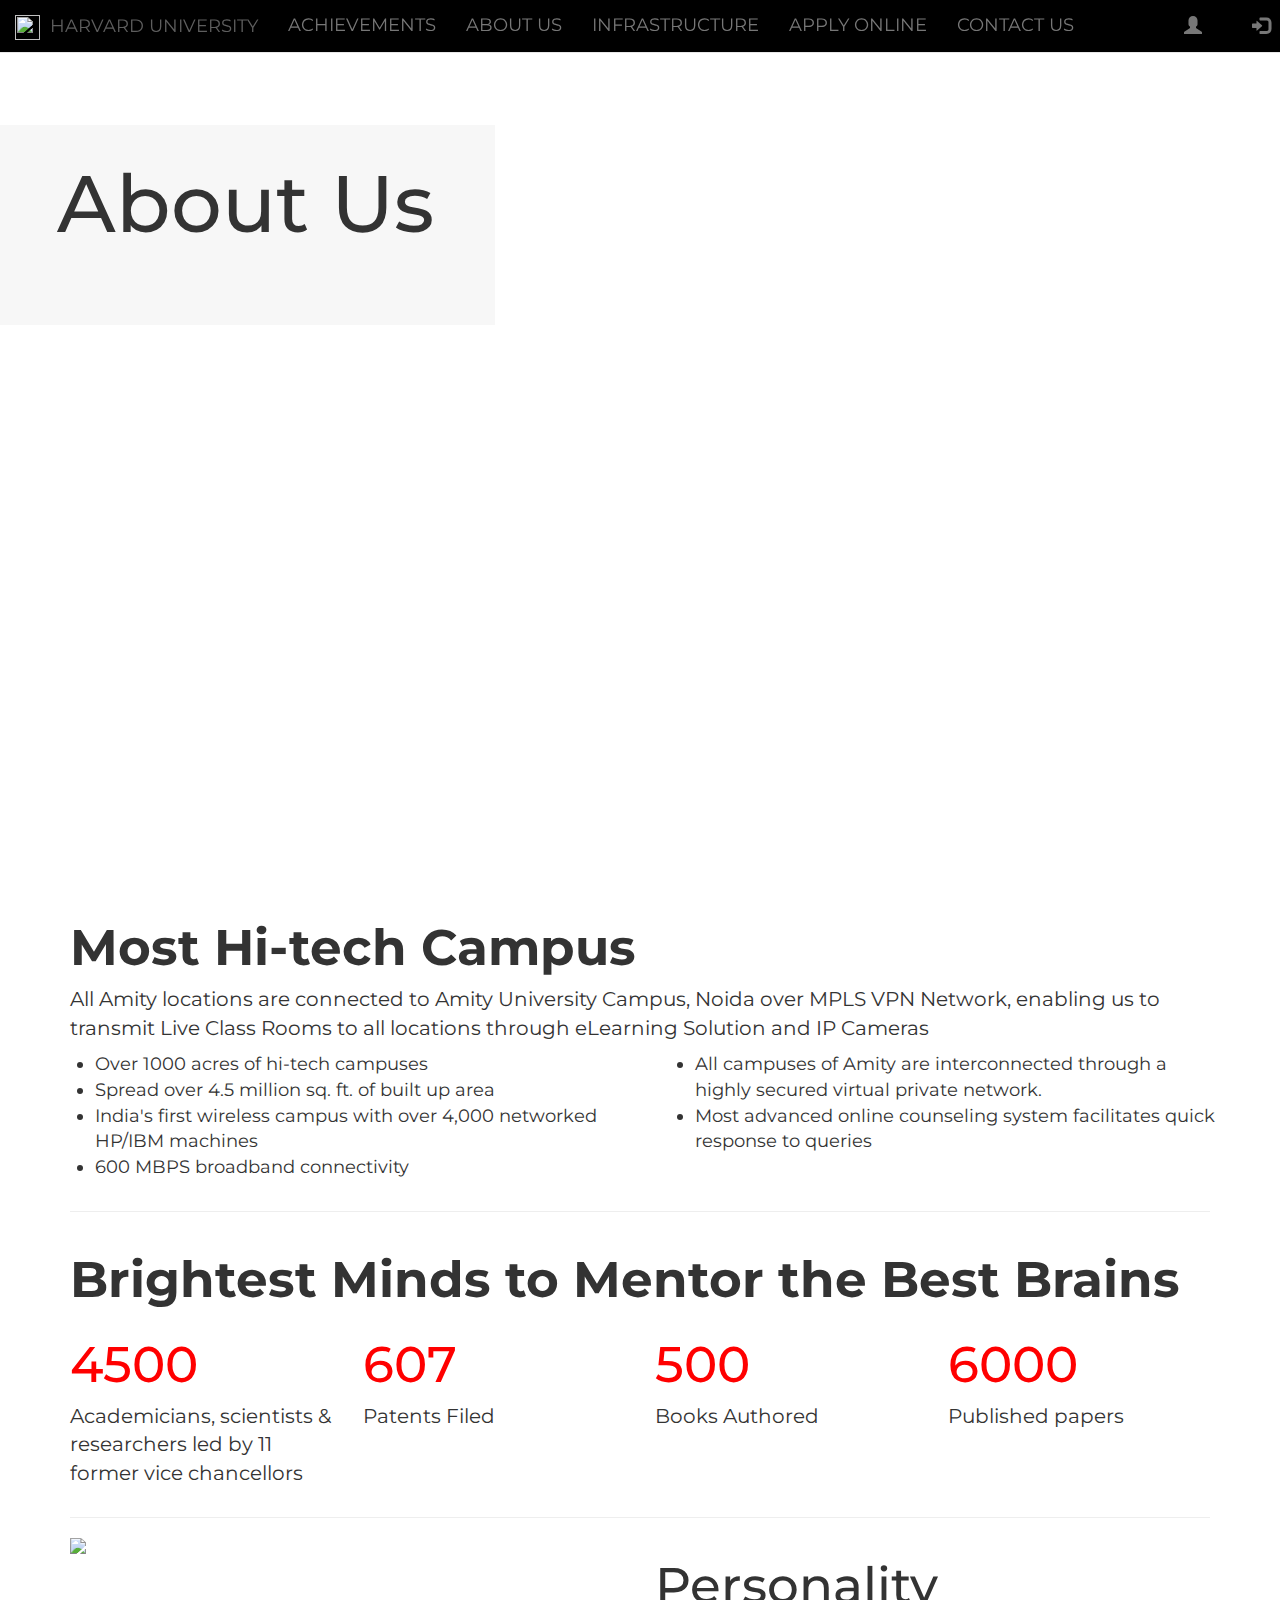
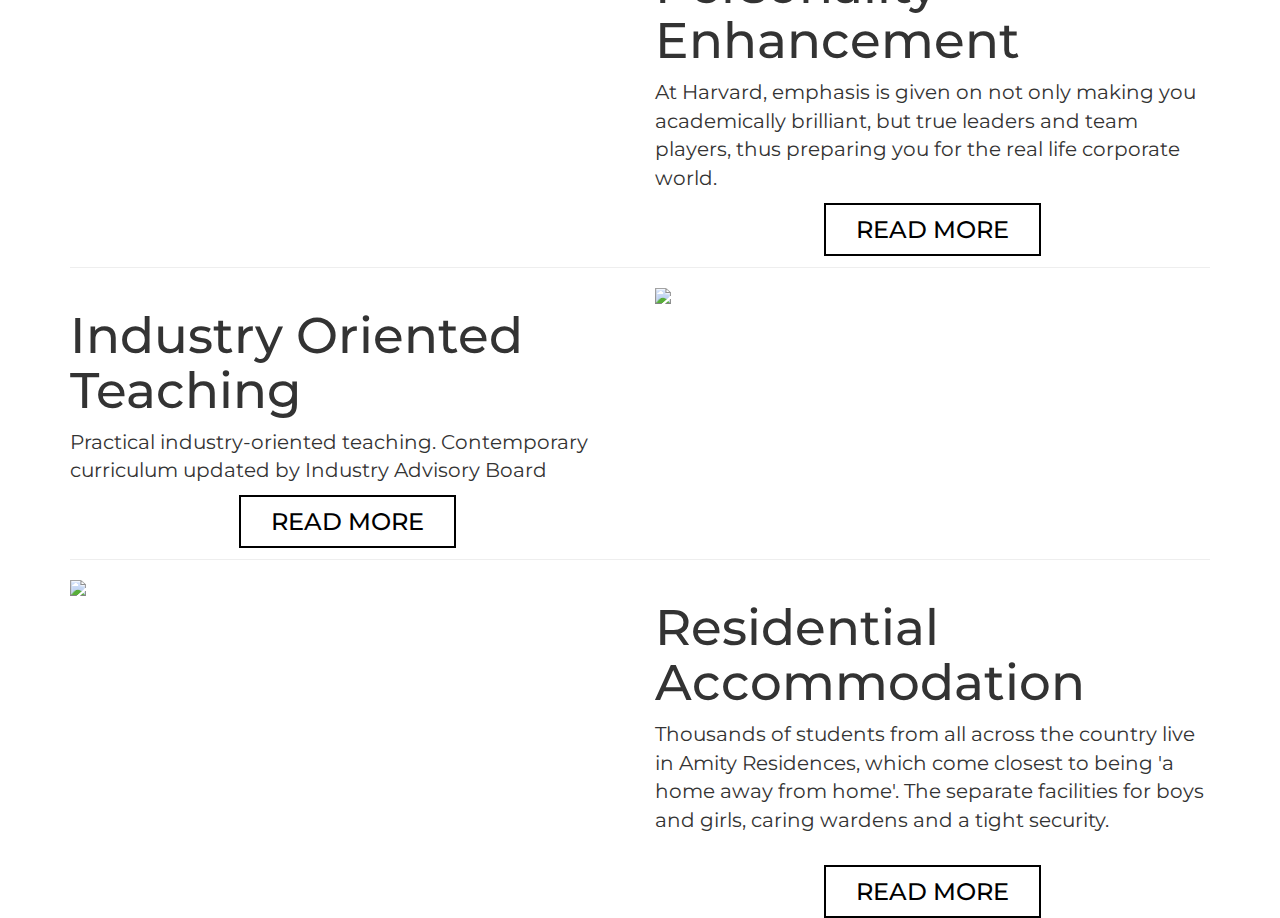
==== aboutus.html @ e87b8b47 "About us file added" ====
<!DOCTYPE html>
<html lang="en">
<head>
  <title>Bootstrap Example</title>
  <meta charset="utf-8">
  <meta name="viewport" content="width=device-width, initial-scale=1">
  <link rel="stylesheet" href="https://maxcdn.bootstrapcdn.com/bootstrap/3.4.0/css/bootstrap.min.css">
  <link rel="stylesheet" type="text/css" href="searchbox.css">
  <link rel="stylesheet" type="text/css" href="harvard main page.css">
  <link href="https://fonts.googleapis.com/css?family=Montserrat" rel="stylesheet">
  <link rel="stylesheet" href="css/animate.css">
  <script src="https://ajax.googleapis.com/ajax/libs/jquery/3.3.1/jquery.min.js"></script>
  <script src="https://maxcdn.bootstrapcdn.com/bootstrap/3.4.0/js/bootstrap.min.js"></script>
  
  <style type="text/css">
  .mybutton
{
    border: 2px solid black;
    color: black;
    padding: 10px 30px;
    font-size: 24px;
    text-decoration: none !important;
    font-weight: 500;
    text-transform: uppercase;
}
.mybutton:hover
{
    background: black;
    border: 2px solid black;
    color: white;
    transition: 1.1s;
 
}
	.col-xs-3 h2{
		font-size: 50px;
		color: red;
	} 
	.col-xs-3 p{
		font-size: 20px;
	}
	h1{
		font-size:50px;
	}
	div p{
		font-size: 20px;


	}
	div li{
		font-size: 18px;
		padding: auto;
	}


  
  </style>
</head>
<body style="font-family: 'Montserrat', sans-serif;" class="wow fadeInDownBig">
		<nav class="navbar navbar-default navbar-fixed-top" style="background-color: black;">
				<div class="navbar-header">
					<button type="button" class="navbar-toggle" data-toggle="collapse" data-target="#myNavbar">
				  <span class="icon-bar"></span>
				  <span class="icon-bar"></span>
				  <span class="icon-bar"></span>                        
			</button>
					<a class="navbar-brand qwer" style="" href="harvard main page.html"><span><img src="hogwarts13.png" class="" style="height:25px;width: 25px"></span>&nbsp;&nbsp;HARVARD UNIVERSITY</a>
				</div>
				<div class="collapse navbar-collapse" id="myNavbar">
					<ul class="nav navbar-nav" style="font-family: 'Montserrat', sans-serif;">
						<li id="bg"><a style="" class="qwer" href="yashank1.html">ACHIEVEMENTS</a></li>
						<li id="bg"><a style="" class="qwer" href="aboutusmohit.html">ABOUT US</a></li>
						<li id="bg"><a href="academics news.html" class="qwer">INFRASTRUCTURE</a></li>
						<li id="bg"><a style="" class="qwer" href="vov.html">APPLY ONLINE</a></li>
						<li id="bg"><a style="" class="qwer" href="contactusnew.html">CONTACT US</a></li>
					</ul>
					<ul class="nav navbar-nav navbar-right">
						<li id="bg"><a href="vov.html" class="qwer" data-toggle="tooltip" title="register account" data-placement="bottom">&nbsp;&nbsp;<span class="glyphicon glyphicon-user"></span>&nbsp;&nbsp;</a></li>
						<li id="bg"><a href="login.html" data-toggle="tooltip" title="login account" data-placement="bottom" class="qwer">&nbsp;&nbsp;<span class="glyphicon glyphicon-log-in"></span>&nbsp;&nbsp;</a></li>
					</ul>
				</div>
			</nav>
		   
  <div class="container-fluid wow flash" style="background-image: url('about us.jpg');width:100%;height:100vh;background-repeat: no-repeat;background-size: cover;">
    <div style="background-color: rgb(240,240,240,0.5); margin-left:-20px;margin-top: 10%;margin-bottom:40%; height:200px;width:40%"><b><h1 style="font-size: 80px;text-align: center;padding-top: 35px;" class="wow slideInLeft">About Us</h1></b></div>
  </div>
  <!--------content-------------->
  <div class="container">
  	<div class="row">
  		<div class="col-xs-12"> 
  			<h1 class="wow fadeInUp"><b>Most Hi-tech Campus</b></h1>
  			<p class="wow fadeInUp">All Amity locations are connected to Amity University Campus, Noida over MPLS VPN Network, enabling us to transmit Live Class Rooms to all locations through eLearning Solution and IP Cameras</p>
  			
  		</div>
  		<div class="row">
  			<div class="col-xs-6">
  				<ul>
  					<li class="wow fadeInUp">Over 1000 acres of hi-tech campuses</li>
  					<li class="wow fadeInUp">Spread over 4.5 million sq. ft. of built up area</li>
  					<li class="wow fadeInUp">India's first wireless campus with over 4,000 networked HP/IBM machines</li>
  					<li class="wow fadeInUp">600 MBPS broadband connectivity</li>

  				</ul>
  			</div>

  			<div class="col-xs-6">
  				<ul>
  					<li class="wow fadeInUp">All campuses of Amity are interconnected through a highly secured virtual private network.</li>
  					<li class="wow fadeInUp">Most advanced online counseling system facilitates quick response to queries</li>
  				</ul>
  			</div>
  		</div>
  	</div>
  	<hr style="color: grey;">
  </div>
  <div class="container">
  	<div class="row">
  		<div class="col-xs-12"><h1 class="wow fadeInUp"><b>Brightest Minds to Mentor the Best Brains</b></h1></div>
  	</div>
  	<div class="row">
  		<div class="col-xs-3">
  			<h2 class="wow fadeInUp">4500</h2>
			  <p class="wow fadeInUp">Academicians, scientists & researchers led by 11 former vice chancellors</p>
			  
  		</div>
  		<div class="col-xs-3">
  			<h2 class="wow fadeInUp">607</h2>
  			<p class="wow fadeInUp">Patents Filed</p>
  		</div>
  		<div class="col-xs-3">
  			<h2 class="wow fadeInUp">500</h2>
  			<p class="wow fadeInUp">Books Authored</p>
  		</div>
  		<div class="col-xs-3">
  			<h2 class="wow fadeInUp">6000</h2>
  			<p class="wow fadeInUp">Published papers</p>
  		</div>
  	</div>
  	<hr style="color: grey;">

  </div>
  <div class="container">
  	<div class="row">
  		<div class="col-xs-6">
  			<img src="personality.jpg" class="img-responsive">
  		</div>
  		<div class="col-xs-6">
  			<h1 class="wow fadeInUp">Personality Enhancement</h1>
  			<p class="wow fadeInUp">At Harvard, emphasis is given on not only making you academically brilliant, but true leaders and team players, thus preparing you for the real life corporate world.</p>
			  <center style="margin-top: 20px;"><a href="" class="mybutton wow fadeInDownBig">READ MORE</a></center>  
		</div>
  	</div><hr>
  	<div class="row">
  		<div class="col-xs-6">
  			<h1 class="wow fadeInUp">Industry Oriented Teaching</h1>
  			<p class="wow fadeInUp">Practical industry-oriented teaching. Contemporary curriculum updated by Industry Advisory Board</p>
			  <center style="margin-top: 20px;"><a href="" class="mybutton wow fadeInDownBig">READ MORE</a></center>  
		</div>
  		<div class="col-xs-6">
  			<img src="industry.jpg" class="img-responsive">
  		</div>
  	</div><hr>
  	<div class="row">
  		<div class="col-xs-6">
  			<img src="building.jpg" class="img-responsive">
  		</div>
  		<div class="col-xs-6">
  			<h1 class="wow fadeInUp">Residential Accommodation</h1>
  			<p class="wow fadeInUp">Thousands of students from all across the country live in Amity Residences, which come closest to being 'a home away from home'. The separate facilities for boys and girls, caring wardens and a tight security.</p>
			  <center style="margin-top: 40px;"><a href="" class="mybutton wow fadeInDownBig">READ MORE</a></center>  
		</div>
  	</div>
  </div>
  <script src="js/wow.min.js"></script>
    <script>
        new WOW().init();
    </script>
</body>
</html>
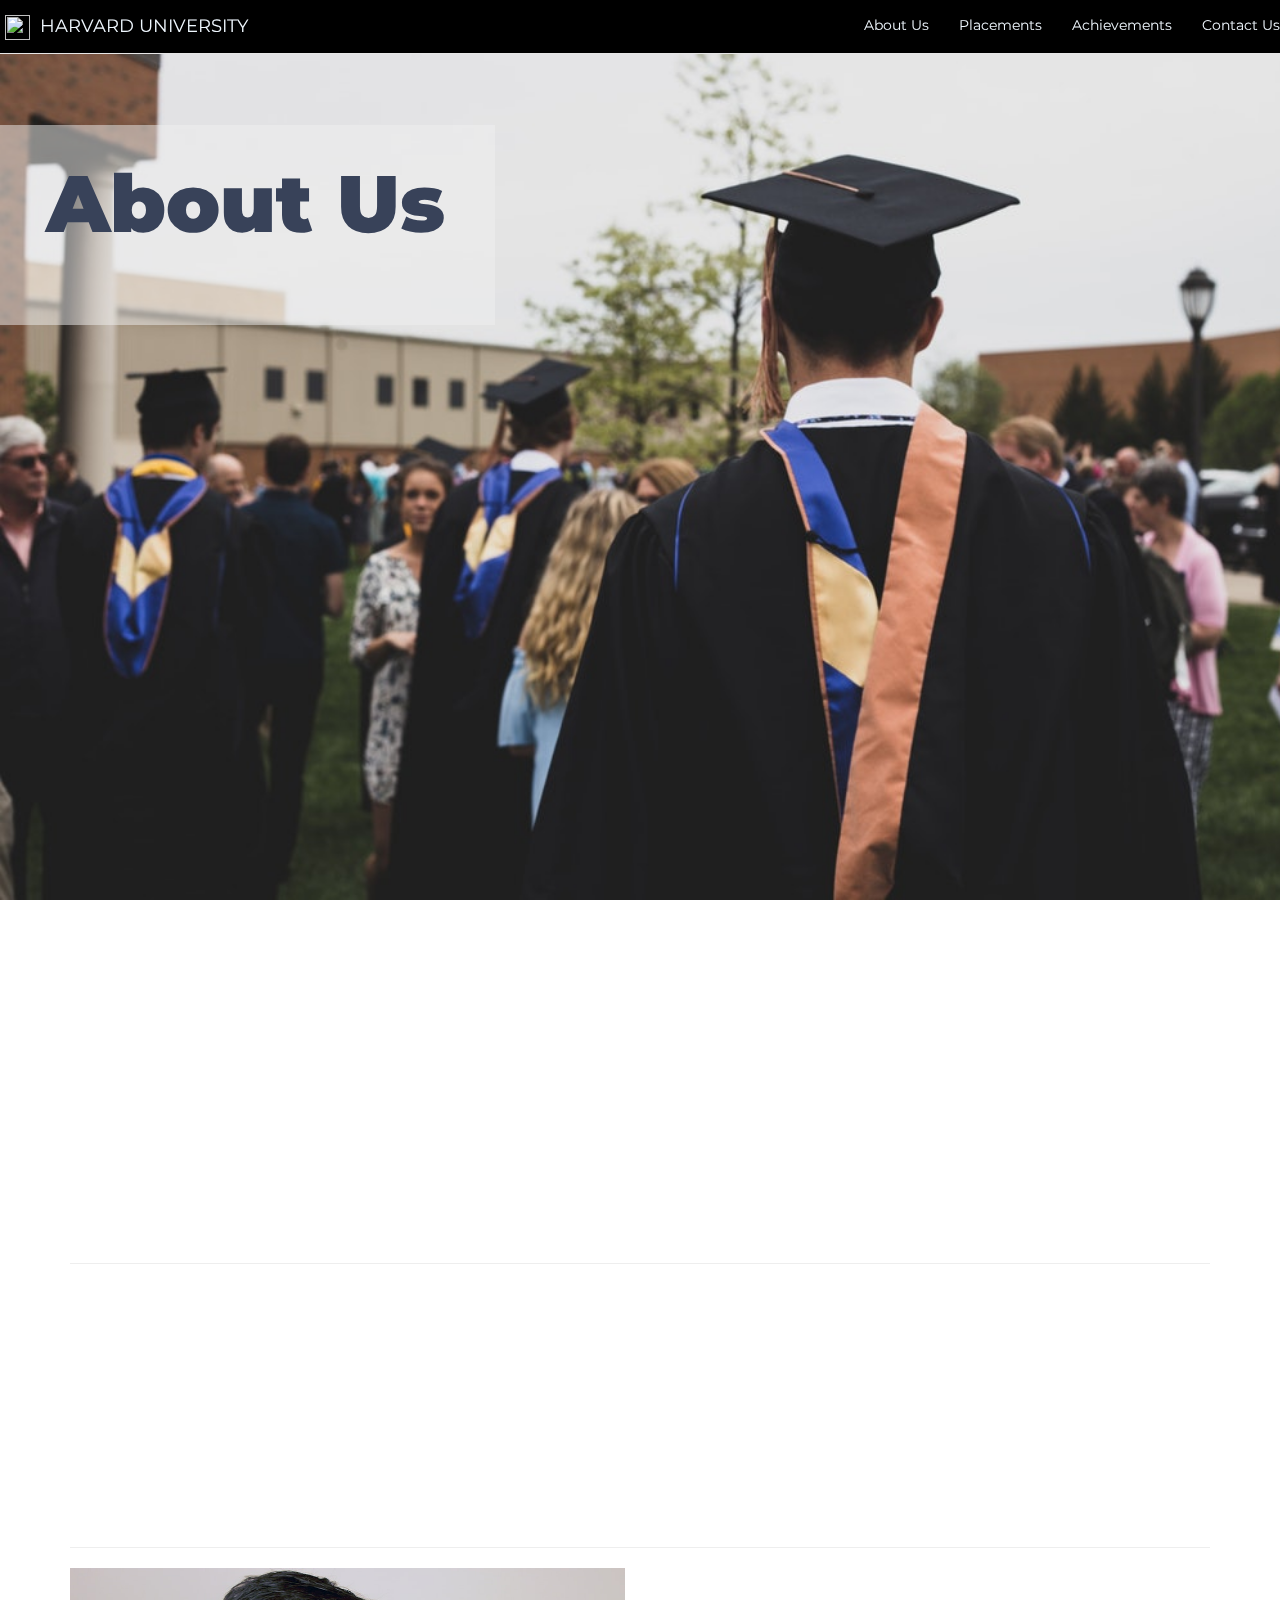
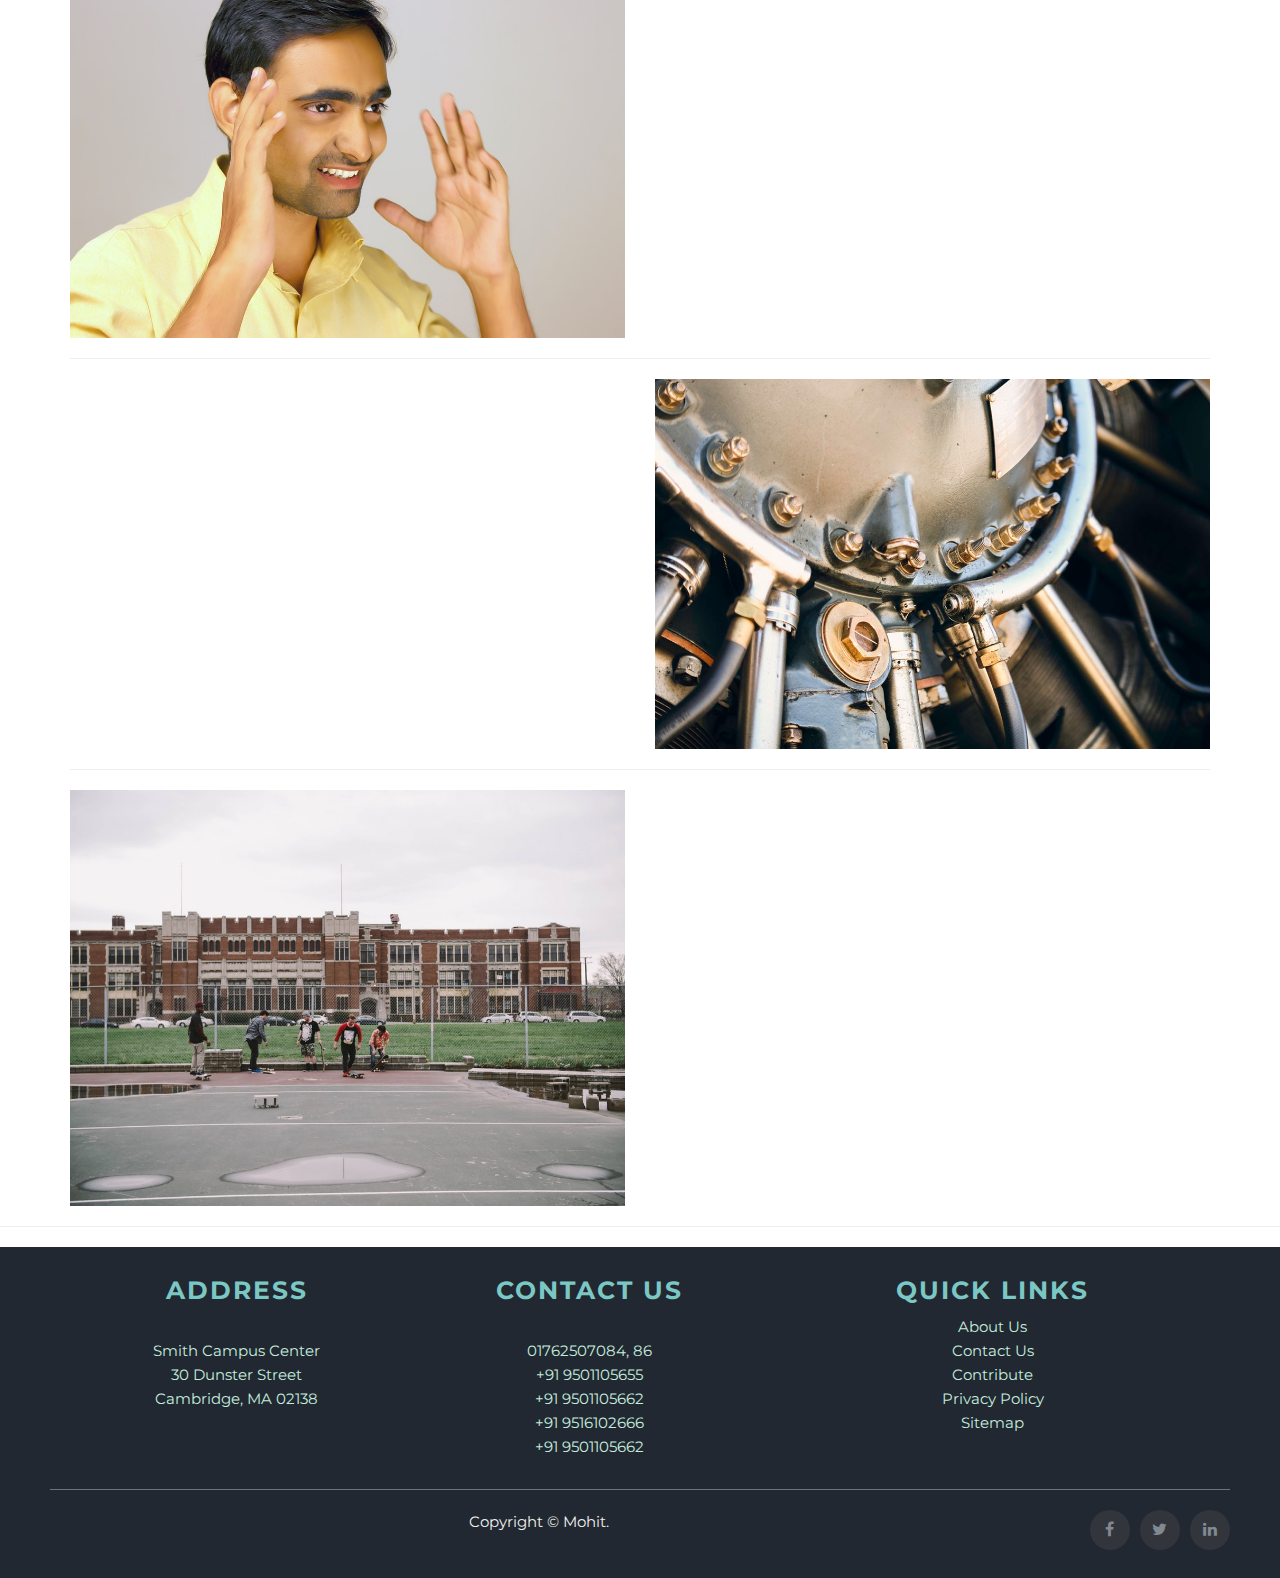
==== commit 56544c15: "Update aboutus.html" ====
--- a/aboutus.html
+++ b/aboutus.html
@@ -1,17 +1,19 @@
 <!DOCTYPE html>
 <html lang="en">
 <head>
-  <title>Bootstrap Example</title>
+  <title>About Us</title>
   <meta charset="utf-8">
   <meta name="viewport" content="width=device-width, initial-scale=1">
   <link rel="stylesheet" href="https://maxcdn.bootstrapcdn.com/bootstrap/3.4.0/css/bootstrap.min.css">
-  <link rel="stylesheet" type="text/css" href="searchbox.css">
-  <link rel="stylesheet" type="text/css" href="harvard main page.css">
+  <link rel="stylesheet" type="text/css" href="Css\harvard main page.css"/>
+  <link rel="stylesheet" type="text/css" href="Css\footer.css" />
+    <link rel="stylesheet" type="text/css" href="affix.css">
+    <link rel="stylesheet" href="https://cdnjs.cloudflare.com/ajax/libs/font-awesome/4.7.0/css/font-awesome.min.css">
   <link href="https://fonts.googleapis.com/css?family=Montserrat" rel="stylesheet">
-  <link rel="stylesheet" href="css/animate.css">
+  <link rel="stylesheet" href="Css/animate.css">
   <script src="https://ajax.googleapis.com/ajax/libs/jquery/3.3.1/jquery.min.js"></script>
   <script src="https://maxcdn.bootstrapcdn.com/bootstrap/3.4.0/js/bootstrap.min.js"></script>
-  
+
   <style type="text/css">
   .mybutton
 {
@@ -29,71 +31,81 @@
     border: 2px solid black;
     color: white;
     transition: 1.1s;
- 
+
 }
-	.col-xs-3 h2{
-		font-size: 50px;
-		color: red;
-	} 
-	.col-xs-3 p{
+	.most h1{
+     font-size: 50px;
+		font-weight: bolder;
+    color: #384259;
+	}
+  .most h2{
+    font-weight: bold;
+    color: #f73859;
+  }
+ .most p{
 		font-size: 20px;
+    color:#7ac7c4;
+
+
 	}
-	h1{
-		font-size:50px;
-	}
-	div p{
-		font-size: 20px;
-
-
-	}
-	div li{
-		font-size: 18px;
-		padding: auto;
-	}
-
-
-  
+  .elements
+  {
+    font-size: 18px;
+    color: #7ac7c4;
+  }
+
   </style>
 </head>
 <body style="font-family: 'Montserrat', sans-serif;" class="wow fadeInDownBig">
-		<nav class="navbar navbar-default navbar-fixed-top" style="background-color: black;">
-				<div class="navbar-header">
-					<button type="button" class="navbar-toggle" data-toggle="collapse" data-target="#myNavbar">
-				  <span class="icon-bar"></span>
-				  <span class="icon-bar"></span>
-				  <span class="icon-bar"></span>                        
-			</button>
-					<a class="navbar-brand qwer" style="" href="harvard main page.html"><span><img src="hogwarts13.png" class="" style="height:25px;width: 25px"></span>&nbsp;&nbsp;HARVARD UNIVERSITY</a>
-				</div>
-				<div class="collapse navbar-collapse" id="myNavbar">
-					<ul class="nav navbar-nav" style="font-family: 'Montserrat', sans-serif;">
-						<li id="bg"><a style="" class="qwer" href="yashank1.html">ACHIEVEMENTS</a></li>
-						<li id="bg"><a style="" class="qwer" href="aboutusmohit.html">ABOUT US</a></li>
-						<li id="bg"><a href="academics news.html" class="qwer">INFRASTRUCTURE</a></li>
-						<li id="bg"><a style="" class="qwer" href="vov.html">APPLY ONLINE</a></li>
-						<li id="bg"><a style="" class="qwer" href="contactusnew.html">CONTACT US</a></li>
-					</ul>
-					<ul class="nav navbar-nav navbar-right">
-						<li id="bg"><a href="vov.html" class="qwer" data-toggle="tooltip" title="register account" data-placement="bottom">&nbsp;&nbsp;<span class="glyphicon glyphicon-user"></span>&nbsp;&nbsp;</a></li>
-						<li id="bg"><a href="login.html" data-toggle="tooltip" title="login account" data-placement="bottom" class="qwer">&nbsp;&nbsp;<span class="glyphicon glyphicon-log-in"></span>&nbsp;&nbsp;</a></li>
-					</ul>
-				</div>
-			</nav>
-		   
-  <div class="container-fluid wow flash" style="background-image: url('about us.jpg');width:100%;height:100vh;background-repeat: no-repeat;background-size: cover;">
-    <div style="background-color: rgb(240,240,240,0.5); margin-left:-20px;margin-top: 10%;margin-bottom:40%; height:200px;width:40%"><b><h1 style="font-size: 80px;text-align: center;padding-top: 35px;" class="wow slideInLeft">About Us</h1></b></div>
-  </div>
-  <!--------content-------------->
-  <div class="container">
-  	<div class="row">
-  		<div class="col-xs-12"> 
+
+  <header>
+    <div class="scroll-line"></div>
+  </header>
+  <!--navbar-->
+
+  <nav class="navbar navbar-default navbar-fixed-top" style="background-color: black;">
+    <div class="navbar-header">
+      <button type="button" class="navbar-toggle" data-toggle="collapse" data-target="#myNavbar">
+        <span class="icon-bar"></span>
+        <span class="icon-bar"></span>
+        <span class="icon-bar"></span>
+      </button>
+      <a class="navbar-brand qwer" style="" href="harvard main page.html"><span><img src="images\index\hogwarts13.png" class="" style="height:25px;width: 25px"></span>&nbsp;&nbsp;HARVARD UNIVERSITY</a>
+    </div>
+    <div class="collapse navbar-collapse" id="myNavbar">
+      <ul class="nav navbar-nav navbar-right" class="font-family: 'Montserrat', sans-serif;">
+        <li id="bg"><a style="" class="qwer" href="aboutus.html">About Us</a></li>
+        <li id="bg"><a style="" class="qwer" href="Placements.html">Placements</a></li>
+        <li id="bg"><a style="" class="qwer" href="achievement.html">Achievements</a></li>
+        <li id="bg"><a style="" class="qwer" href="Contactus.html">Contact Us</a></li>
+      </ul>
+      <!-- <ul class="nav navbar-nav navbar-right">
+
+        <li id="bg"><a href="vov.html" class="qwer" data-toggle="tooltip" title="register account" data-placement="bottom">&nbsp;&nbsp;<span class="glyphicon glyphicon-user"></span>&nbsp;&nbsp;</a></li>
+        <li id="bg"><a href="login.html" data-toggle="tooltip" title="login account" data-placement="bottom" class="qwer">&nbsp;&nbsp;<span class="glyphicon glyphicon-log-in"></span>&nbsp;&nbsp;</a></li>
+      </ul> -->
+    </div>
+  </nav>
+
+
+  <div class="container-fluid wow flash" style="background-image: url('images/aboutus/about us.jpg');width:100%;height:100vh;background-repeat: no-repeat;background-size: cover;">
+    <div style="background-color: rgb(240,240,240,0.5); margin-left:-20px;margin-top: 10%;margin-bottom:40%; height:200px;width:40%"><b><h1 style="font-size: 80px;text-align: center;padding-top: 35px; color:#384259;font-weight:bolder;" class="wow slideInLeft">About Us</h1></b></div>
+  </div>
+
+
+  <!--content-------------->
+
+
+  <div class="container most">
+  	<div class="row">
+  		<div class="col-xs-12">
   			<h1 class="wow fadeInUp"><b>Most Hi-tech Campus</b></h1>
-  			<p class="wow fadeInUp">All Amity locations are connected to Amity University Campus, Noida over MPLS VPN Network, enabling us to transmit Live Class Rooms to all locations through eLearning Solution and IP Cameras</p>
-  			
+  			<h2 class="wow fadeInUp">All Amity locations are connected to Amity University Campus, Noida over MPLS VPN Network, enabling us to transmit Live Class Rooms to all locations through eLearning Solution and IP Cameras</h2>
+
   		</div>
   		<div class="row">
   			<div class="col-xs-6">
-  				<ul>
+  				<ul class="elements">
   					<li class="wow fadeInUp">Over 1000 acres of hi-tech campuses</li>
   					<li class="wow fadeInUp">Spread over 4.5 million sq. ft. of built up area</li>
   					<li class="wow fadeInUp">India's first wireless campus with over 4,000 networked HP/IBM machines</li>
@@ -103,7 +115,7 @@
   			</div>
 
   			<div class="col-xs-6">
-  				<ul>
+  				<ul class="elements">
   					<li class="wow fadeInUp">All campuses of Amity are interconnected through a highly secured virtual private network.</li>
   					<li class="wow fadeInUp">Most advanced online counseling system facilitates quick response to queries</li>
   				</ul>
@@ -112,7 +124,9 @@
   	</div>
   	<hr style="color: grey;">
   </div>
-  <div class="container">
+
+
+  <div class="container most">
   	<div class="row">
   		<div class="col-xs-12"><h1 class="wow fadeInUp"><b>Brightest Minds to Mentor the Best Brains</b></h1></div>
   	</div>
@@ -120,7 +134,7 @@
   		<div class="col-xs-3">
   			<h2 class="wow fadeInUp">4500</h2>
 			  <p class="wow fadeInUp">Academicians, scientists & researchers led by 11 former vice chancellors</p>
-			  
+
   		</div>
   		<div class="col-xs-3">
   			<h2 class="wow fadeInUp">607</h2>
@@ -138,41 +152,84 @@
   	<hr style="color: grey;">
 
   </div>
-  <div class="container">
-  	<div class="row">
-  		<div class="col-xs-6">
-  			<img src="personality.jpg" class="img-responsive">
-  		</div>
-  		<div class="col-xs-6">
-  			<h1 class="wow fadeInUp">Personality Enhancement</h1>
+
+
+  <div class="container most">
+  	<div class="row">
+  		<div class="col-xs-6 col-md-6">
+  			<img src="images\aboutus\personality.jpg" class="img-responsive">
+  		</div>
+  		<div class="col-xs-6">
+  			<h2 class="wow fadeInUp">Personality Enhancement</h2>
   			<p class="wow fadeInUp">At Harvard, emphasis is given on not only making you academically brilliant, but true leaders and team players, thus preparing you for the real life corporate world.</p>
-			  <center style="margin-top: 20px;"><a href="" class="mybutton wow fadeInDownBig">READ MORE</a></center>  
+			  <center style="margin-top: 40px;"><a href="" class="mybutton wow fadeInDownBig">READ MORE</a></center>
 		</div>
   	</div><hr>
   	<div class="row">
   		<div class="col-xs-6">
-  			<h1 class="wow fadeInUp">Industry Oriented Teaching</h1>
+  			<h2 class="wow fadeInUp">Industry Oriented Teaching</h2>
   			<p class="wow fadeInUp">Practical industry-oriented teaching. Contemporary curriculum updated by Industry Advisory Board</p>
-			  <center style="margin-top: 20px;"><a href="" class="mybutton wow fadeInDownBig">READ MORE</a></center>  
+			  <center style="margin-top: 40px;"><a href="" class="mybutton wow fadeInDownBig">READ MORE</a></center>
 		</div>
   		<div class="col-xs-6">
-  			<img src="industry.jpg" class="img-responsive">
+  			<img src="images\aboutus\industry.jpg" class="img-responsive">
   		</div>
   	</div><hr>
   	<div class="row">
   		<div class="col-xs-6">
-  			<img src="building.jpg" class="img-responsive">
-  		</div>
-  		<div class="col-xs-6">
-  			<h1 class="wow fadeInUp">Residential Accommodation</h1>
+  			<img src="images\aboutus\building.jpg" class="img-responsive">
+  		</div>
+  		<div class="col-xs-6">
+  			<h2 class="wow fadeInUp">Residential Accommodation</h2>
   			<p class="wow fadeInUp">Thousands of students from all across the country live in Amity Residences, which come closest to being 'a home away from home'. The separate facilities for boys and girls, caring wardens and a tight security.</p>
-			  <center style="margin-top: 40px;"><a href="" class="mybutton wow fadeInDownBig">READ MORE</a></center>  
+			  <center style="margin-top: 40px;"><a href="" class="mybutton wow fadeInDownBig">READ MORE</a></center>
 		</div>
   	</div>
   </div>
+  <hr />
+
+  <!--footer------------------------------------->
+
+  <div class="site-footer">
+
+    <div class="row" id="1">
+      <div class="col-md-4 col-lg-4 col-sm-4">
+        <h2 >ADDRESS</h2><br>
+        <p>Smith Campus Center<br> 30 Dunster Street<br> Cambridge, MA 02138</p>
+      </div>
+      <div class="col-md-3  col-lg-3 col-sm-3">
+        <h2>CONTACT US</h2><br>
+        <p>01762507084, 86<br> +91 9501105655<br> +91 9501105662<br> +91 9516102666<br> +91 9501105662<br></p>
+      </div>
+      <div class="col-md-5  col-lg-5 col-sm-5">
+        <h2 >QUICK LINKS</h2>
+        <p>About Us<br> Contact Us<br> Contribute
+          <br> Privacy Policy<br> Sitemap
+          <br></p>
+      </div>
+    </div>
+    <hr />
+    <div class="row">
+      <div class="col-md-10  col-lg-10 col-sm-10" style="color:#f0f0f0">
+        Copyright &copy; Mohit.<br><br>
+      </div>
+      <div class="col-md-2  col-lg-2 col-sm-2">
+        <ul class="social-icons">
+          <li><a class="facebook" href="#"><i class="fa fa-facebook"></i></a></li>
+          <li><a class="twitter" href="#"><i class="fa fa-twitter"></i></a></li>
+          <li><a class="linkedin" href="#"><i class="fa fa-linkedin"></i></a></li>
+        </ul>
+
+      </div>
+    </div>
+  </div>
+
+  <!---                                                      xxx---------------------------------------------------------------------------------------------->
+
+
   <script src="js/wow.min.js"></script>
     <script>
         new WOW().init();
     </script>
 </body>
-</html>+</html>
